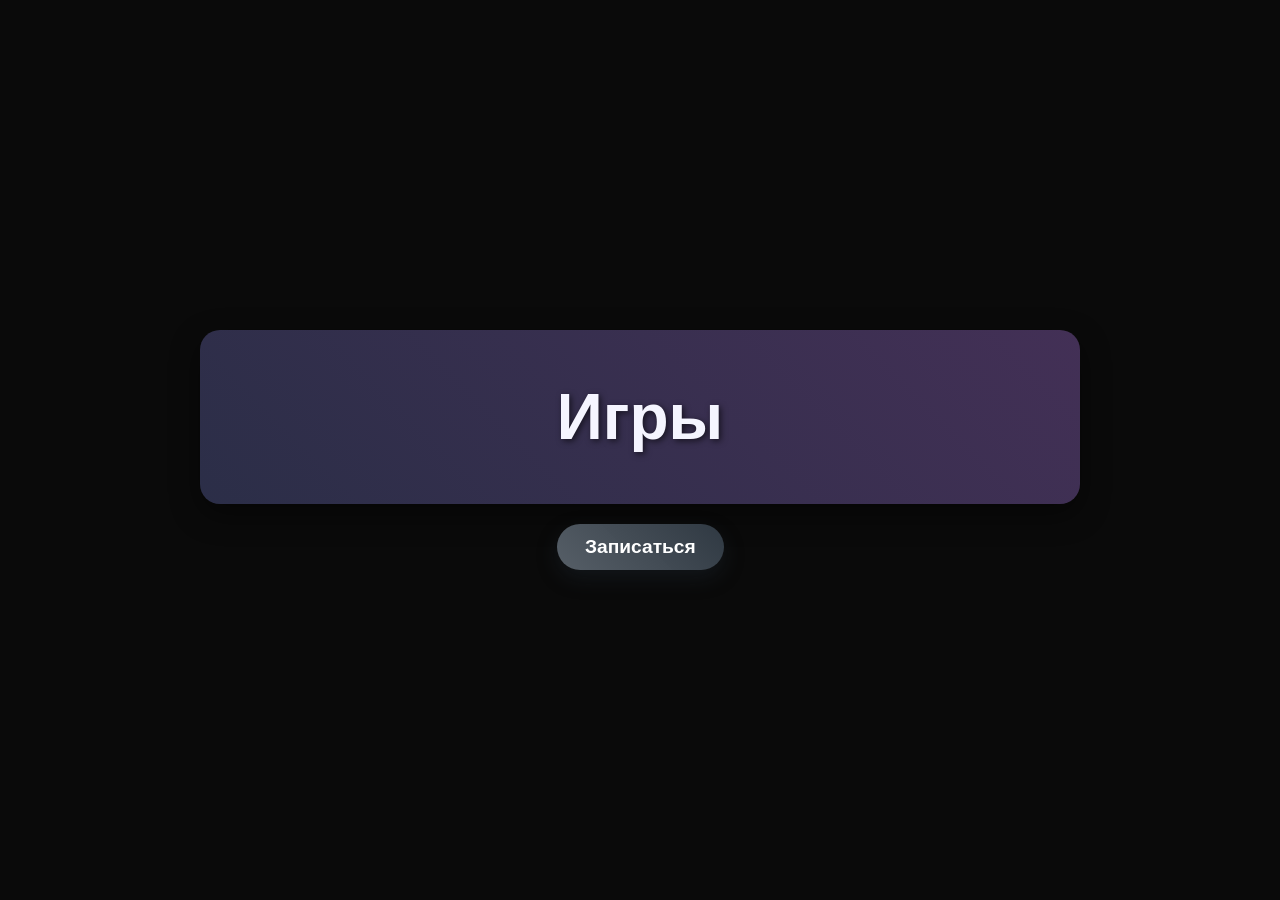
==== index.html @ 7fe59a61 "Add files via upload" ====
<!DOCTYPE html>
<html lang="ru">
<head>
    <meta charset="UTF-8">
    <meta name="viewport" content="width=device-width, initial-scale=1.0">
    <title>Главная страница</title>
    <link rel="preload" href="images/замок.jpg" as="image">
    <link rel="stylesheet" href="styles.css">
    <script src="script.js"></script>
</head>
<body class="home">
    <main>
        <div class="banner">Игры</div>
        <a href="links.html" class="signup-link button">Записаться</a>
    </main>
</body>
</html>
---- styles.css ----
:root {
    --font-main: 'Segoe UI', Tahoma, Geneva, Verdana, sans-serif;
    --text-color: #f5f5ff;
    --overlay: rgba(0, 0, 0, 0.4);
    --banner-radius: 20px;
    --banner-shadow: 0 10px 30px rgba(0, 0, 0, 0.45);
    --button-radius: 50px;
    --button-shadow: 0 8px 20px rgba(30, 40, 50, 0.4);
    --bg-color: #111;
    --banner-bg: linear-gradient(45deg, rgba(45, 48, 75, 0.95), rgba(70, 50, 90, 0.95));
    --button-bg: linear-gradient(45deg, rgba(100, 110, 120, 0.85), rgba(50, 60, 70, 0.95));
    --signup-bg: linear-gradient(45deg, rgba(150, 145, 190, 0.9), rgba(45, 50, 90, 0.9));
    --back-bg: linear-gradient(45deg, rgba(80, 90, 100, 0.9), rgba(40, 50, 60, 0.9));
}

body {
    margin: 0;
    padding: 0;
    min-height: 100vh;
    color: var(--text-color);
    font-family: var(--font-main);
    text-align: center;
    display: flex;
    align-items: center;
    justify-content: center;
    position: relative;
    background-color: var(--bg-color);
    background-image: var(--page-bg);
    background-repeat: no-repeat;
    background-position: center center;
    background-size: cover;
    overflow-x: hidden;
}

body::before {
    content: '';
    position: absolute;
    top: 0;
    left: 0;
    width: 100%;
    height: 100%;
    background: var(--overlay);
    z-index: -1;
}

body.home {
    --page-bg: url('images/замок.jpg');
}

body.links {
    --page-bg: url('images/кладбище.jpg');
}

main {
    width: min(92%, 1100px);
    margin: 0 auto;
    display: flex;
    flex-direction: column;
    align-items: center;
    gap: 20px;
    padding: 40px 20px;
    z-index: 1;
    animation: fadeIn 1s ease-in-out;
}

@keyframes fadeIn {
    from {
        opacity: 0;
        transform: translateY(20px);
    }
    to {
        opacity: 1;
        transform: translateY(0);
    }
}

.banner {
    background: var(--banner-bg);
    color: var(--text-color);
    padding: 50px 30px;
    font-size: clamp(2rem, 5vw, 4rem);
    font-weight: 800;
    border-radius: var(--banner-radius);
    box-shadow: var(--banner-shadow);
    text-shadow: 2px 2px 6px rgba(0, 0, 0, 0.6);
    width: 100%;
    max-width: 820px;
}

h2 {
    margin: 0;
    font-size: clamp(1.5rem, 3.5vw, 3rem);
    text-shadow: 2px 2px 5px rgba(0, 0, 0, 0.5);
}

ul {
    list-style: none;
    padding: 0;
    margin: 0;
    width: 100%;
    max-width: 540px;
}

li {
    margin: 12px 0;
}

a.button, .signup-link, .back-button {
    display: inline-block;
    border-radius: var(--button-radius);
    box-shadow: var(--button-shadow);
    color: #fff;
    font-weight: 700;
    text-decoration: none;
    transition: transform 0.25s ease, box-shadow 0.25s ease, filter 0.25s ease;
}

.signup-link {
    background: var(--signup-bg);
    font-size: clamp(1.4rem, 4vw, 2.2rem);
    padding: 18px 36px;
}

.button {
    background: var(--button-bg);
    padding: 12px 28px;
    font-size: clamp(1rem, 3vw, 1.2rem);
}

.button:hover,
.signup-link:hover,
.back-button:hover {
    transform: translateY(-5px);
    box-shadow: 0 12px 30px rgba(30, 40, 50, 0.7);
    filter: brightness(1.05);
}

.back-button {
    position: fixed;
    bottom: 16px;
    left: 16px;
    background: var(--back-bg);
    padding: 10px 18px;
    font-size: 0.95rem;
}

@media (max-width: 768px) {
    body {
        background-attachment: scroll;
    }

    main {
        padding: 30px 16px;
    }

    .banner {
        padding: 40px 24px;
    }

    .back-button {
        bottom: 12px;
        left: 12px;
        padding: 8px 14px;
    }
}

@media (prefers-reduced-motion: reduce) {
    * {
        transition: none !important;
        animation: none !important;
    }
}

a:focus-visible, .button:focus-visible {
    outline: 3px solid rgba(180, 180, 255, 0.85);
    outline-offset: 3px;
}

button, a {
    will-change: transform;
}
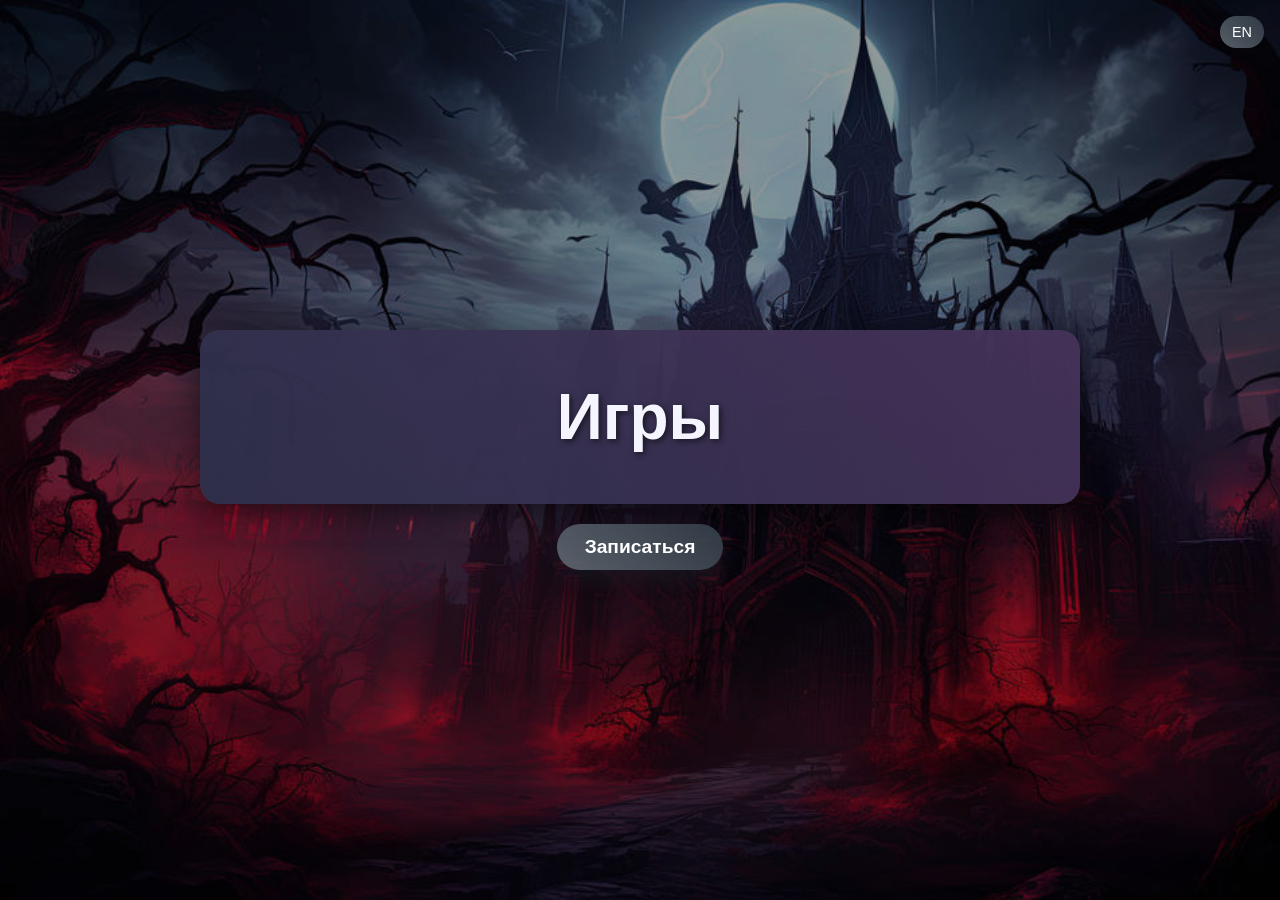
==== commit b4cfc10a: "Add files via upload" ====
--- a/index.html
+++ b/index.html
@@ -4,11 +4,13 @@
     <meta charset="UTF-8">
     <meta name="viewport" content="width=device-width, initial-scale=1.0">
     <title>Главная страница</title>
+    <link rel="icon" type="image/svg+xml" href="favicon.svg">
     <link rel="preload" href="images/замок.jpg" as="image">
     <link rel="stylesheet" href="styles.css">
     <script src="script.js"></script>
 </head>
 <body class="home">
+    <button id="lang-toggle" class="lang-button">EN</button>
     <main>
         <div class="banner">Игры</div>
         <a href="links.html" class="signup-link button">Записаться</a>
--- a/styles.css
+++ b/styles.css
@@ -176,7 +176,22 @@
     outline-offset: 3px;
 }
 
-button, a {
-    will-change: transform;
+.lang-button {
+    position: fixed;
+    top: 16px;
+    right: 16px;
+    background: var(--button-bg);
+    color: #fff;
+    border: none;
+    padding: 8px 12px;
+    border-radius: 20px;
+    font-size: 0.9rem;
+    cursor: pointer;
+    transition: all 0.3s ease;
 }
 
+.lang-button:hover {
+    transform: scale(1.05);
+    box-shadow: 0 4px 12px rgba(30, 40, 50, 0.5);
+}
+
